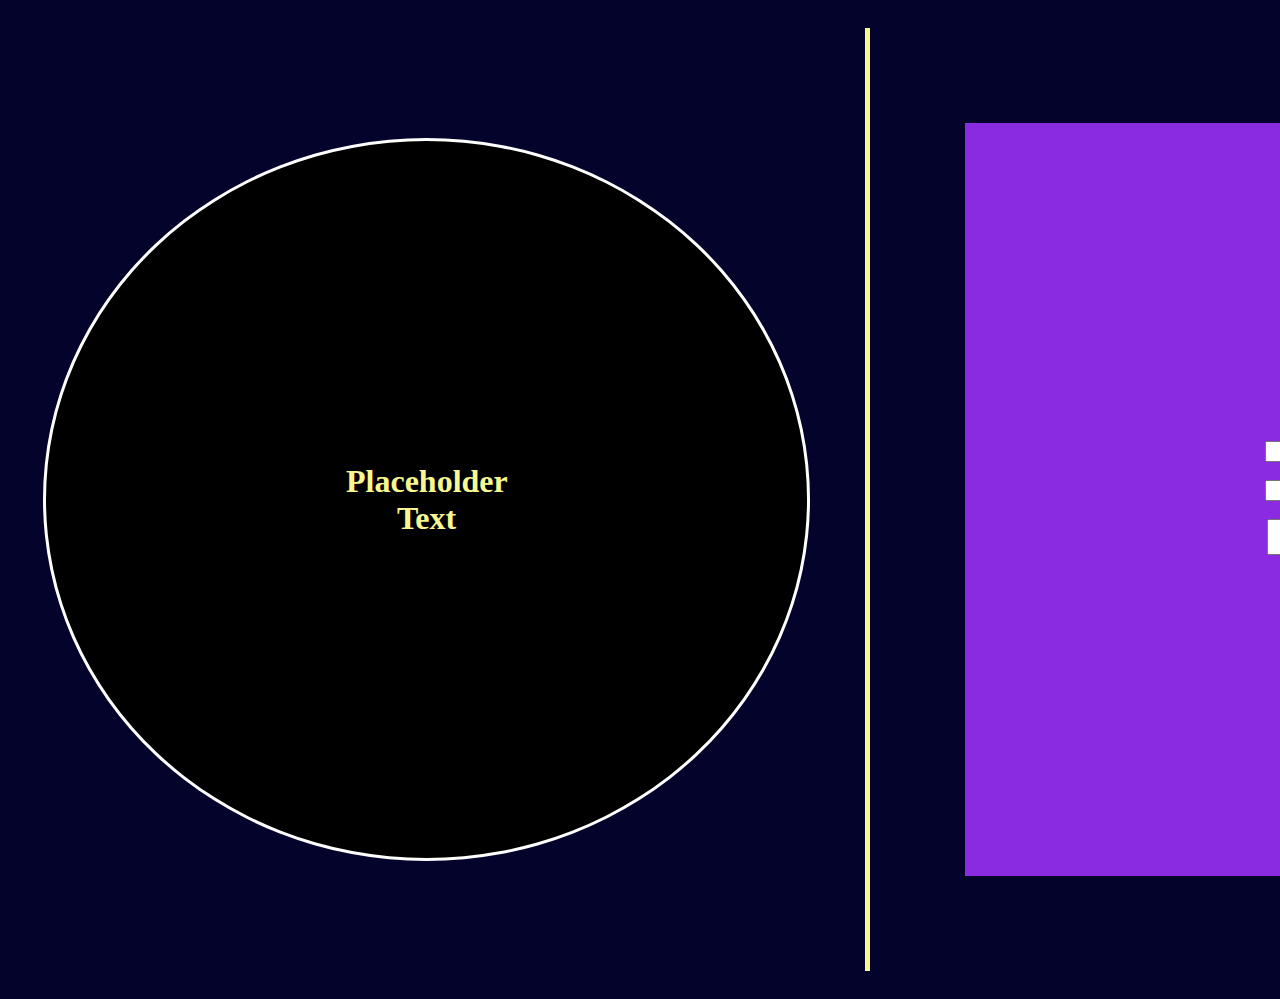
==== index.html @ 44d15266 "changed styling to form.css for MVP" ====
<!DOCTYPE html>
<html lang="en">

<head>
    <meta charset="UTF-8">
    <meta name="viewport" content="width=device-width, initial-scale=1.0">
    <title>Form</title>
    <link rel="stylesheet" href="./assets/css/style.css">
    <link rel="stylesheet" href="./assets/css/form.css">
</head>

<body>
    <header>
    </header>
    <section class="dark">
        <div class="dark" id="sun">
            <h1>Placeholder Text</h1>
        </div>

    </section>
    <section class ="container dark">
        <form>
            <label for="username">Username</label>
            <input id="username" type="text" />
            <label for="blogtitle">Blog Title</label>
            <input id="blogtitle" type="text" />
            <label for="blogcontent">Content</label>
            <textarea id="blogcontent" type="text"></textarea>
            <input type="submit" value="Submit Post" />


        </form>
    </section>
    <script src="./assets/js/logic.js"></script>
    <script src="./assets/js/form.js"></script>

</body>

</html>
---- assets/css/style.css ----
body{
    color: yellow;
    background-color: #03032b;
}
---- assets/css/form.css ----
body{
    /* background-color: #500b50; */
    display:flex;
    justify-content: space-around;
    align-items: center;
}
#sun{
    margin: auto;
    padding: auto;

    display: inline-block;
    text-align: center;
    margin: 15px;
    padding: 300px;
    color: #f8f88f;
    background-color: black;
    border: solid white;
    border-radius: 50%;
}
.container.dark{
    border-left: solid;
    border-width: thick ;
    border-color:#f8f88f;
    padding:5rem;
}
/* #container{
    padding: 36px;


} */
#blogcontent{
    resize: none;
}

section{
    margin:20px;
    display: inline-flex;
    justify-content: center;
    align-items: center;
    /* border: solid;
    border-color: #f8f88f;*/
} 

form{
    display:flex;
    flex-direction: column;
    justify-content: center;
    align-items: center;
    margin: 15px;
    padding: 300px;
    background-color: blueviolet;
    color: yellow;
}
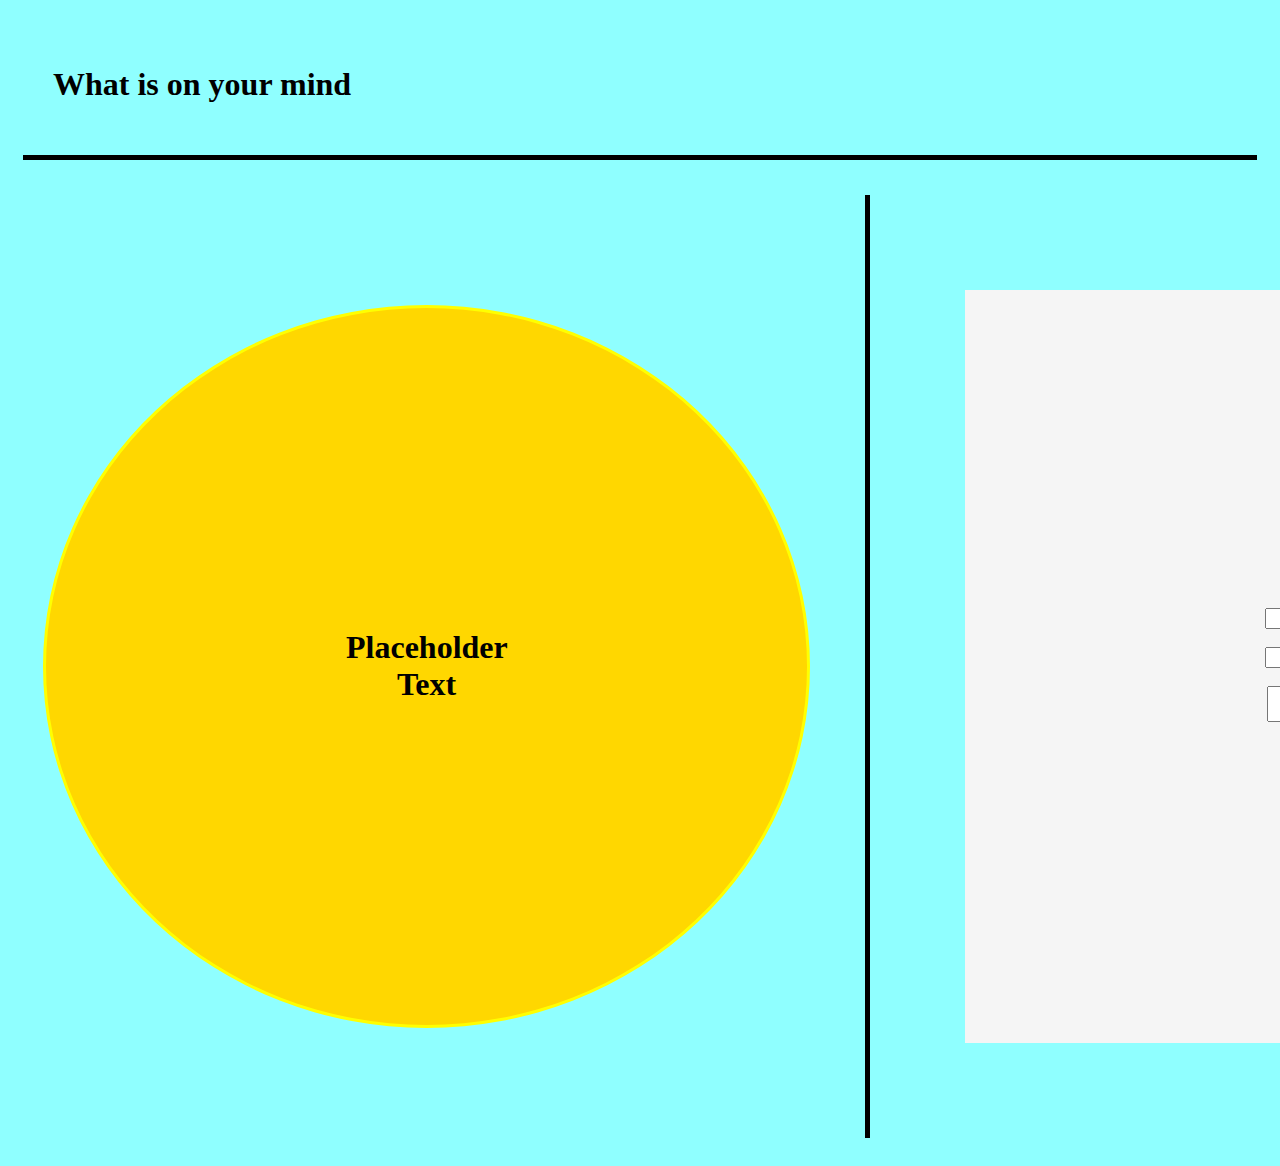
==== commit 4b746ce6: "added main tag to index.html and styling to form.css to account for new format" ====
--- a/index.html
+++ b/index.html
@@ -9,28 +9,31 @@
     <link rel="stylesheet" href="./assets/css/form.css">
 </head>
 
-<body>
+<body class='light_body'>
     <header>
+        <h1>What is on your mind</h1>
     </header>
-    <section class="dark">
-        <div class="dark" id="sun">
-            <h1>Placeholder Text</h1>
-        </div>
+    <main>
+        <section>
+            <div class="dark" id="sun_light">
+                <h1>Placeholder Text</h1>
+            </div>
 
-    </section>
-    <section class ="container dark">
-        <form>
-            <label for="username">Username</label>
-            <input id="username" type="text" />
-            <label for="blogtitle">Blog Title</label>
-            <input id="blogtitle" type="text" />
-            <label for="blogcontent">Content</label>
-            <textarea id="blogcontent" type="text"></textarea>
-            <input type="submit" value="Submit Post" />
+        </section>
+        <section class="container light">
+            <form class="light">
+                <label for="username">Username</label>
+                <input id="username" type="text" />
+                <label for="blogtitle">Blog Title</label>
+                <input id="blogtitle" type="text" />
+                <label for="blogcontent">Content</label>
+                <textarea id="blogcontent" type="text"></textarea>
+                <input type="submit" value="Submit Post" />
 
 
-        </form>
-    </section>
+            </form>
+        </section>
+    </main>
     <script src="./assets/js/logic.js"></script>
     <script src="./assets/js/form.js"></script>
 
--- a/assets/css/style.css
+++ b/assets/css/style.css
@@ -1,4 +1,23 @@
-body{
+/* body{
+    margin: 0;
+} */
+
+
+.light_body{
+    background-color: #00ffff70;
+    color: black;
+}
+
+
+
+
+
+
+
+/* ===============================================================================Dark Theme============================================================================================= */
+
+
+.dark_body{
     color: yellow;
     background-color: #03032b;
 }--- a/assets/css/form.css
+++ b/assets/css/form.css
@@ -1,10 +1,85 @@
-body{
-    /* background-color: #500b50; */
-    display:flex;
+
+header{
+    margin:15px;
+    padding: 30px;
+    border-bottom: solid;
+    border-width: Thick;
+}
+main{
+    display: flex;
     justify-content: space-around;
     align-items: center;
 }
-#sun{
+
+/* #sun_light {
+    margin: auto;
+    padding: auto;
+
+    display: inline-block;
+    text-align: center;
+    margin: 15px;
+    padding: 300px;
+    color: #f8f88f;
+    background-color: black;
+    border: solid white;
+    border-radius: 50%;
+} */
+
+.container {
+    border-left: solid;
+    border-width: thick;
+    /* border-color: #f8f88f; */
+    padding: 5rem;
+}
+
+/* #container{
+    padding: 36px;
+
+
+} */
+#blogcontent {
+    resize: none;
+}
+
+section {
+    margin: 20px;
+    display: inline-flex;
+    justify-content: center;
+    align-items: center;
+    /* border: solid;
+    border-color: #f8f88f;*/
+}
+
+form {
+    display: flex;
+    flex-direction: column;
+    justify-content: center;
+    align-items: center;
+    margin: 15px;
+    padding: 300px;
+    /* background-color: blueviolet;
+    color: yellow; */
+}
+
+
+/* =========================================================================================Dark Theme======================================================================================== */
+.dark header{
+    border-color:#f8f88f;
+}
+.dark header h1{
+    color: yellow;
+}
+.dark form {
+    background-color: blueviolet;
+    color: yellow;
+}
+
+.container.dark {
+    border-color: #f8f88f;
+
+}
+
+#sun_dark {
     margin: auto;
     padding: auto;
 
@@ -17,37 +92,36 @@
     border: solid white;
     border-radius: 50%;
 }
-.container.dark{
-    border-left: solid;
-    border-width: thick ;
-    border-color:#f8f88f;
-    padding:5rem;
-}
-/* #container{
-    padding: 36px;
 
+/* ============================================================================LightTheme================================================================================================= */
+#sun_light{
+    margin: auto;
+    padding: auto;
 
-} */
-#blogcontent{
-    resize: none;
+    display: inline-block;
+    text-align: center;
+    margin: 15px;
+    padding: 300px;
+    color: black;
+    background-color: gold;
+    border: solid yellow;
+    border-radius: 50%;
 }
 
-section{
-    margin:20px;
-    display: inline-flex;
-    justify-content: center;
-    align-items: center;
-    /* border: solid;
-    border-color: #f8f88f;*/
-} 
+.container.light {
+    border-color: black;
 
-form{
-    display:flex;
-    flex-direction: column;
-    justify-content: center;
-    align-items: center;
-    margin: 15px;
-    padding: 300px;
-    background-color: blueviolet;
-    color: yellow;
+}
+
+.light form {
+    background-color:whitesmoke;
+    color: black;
+}
+
+.light header{
+    border-color: black;
+}
+
+.light header h1{
+    color: black;
 }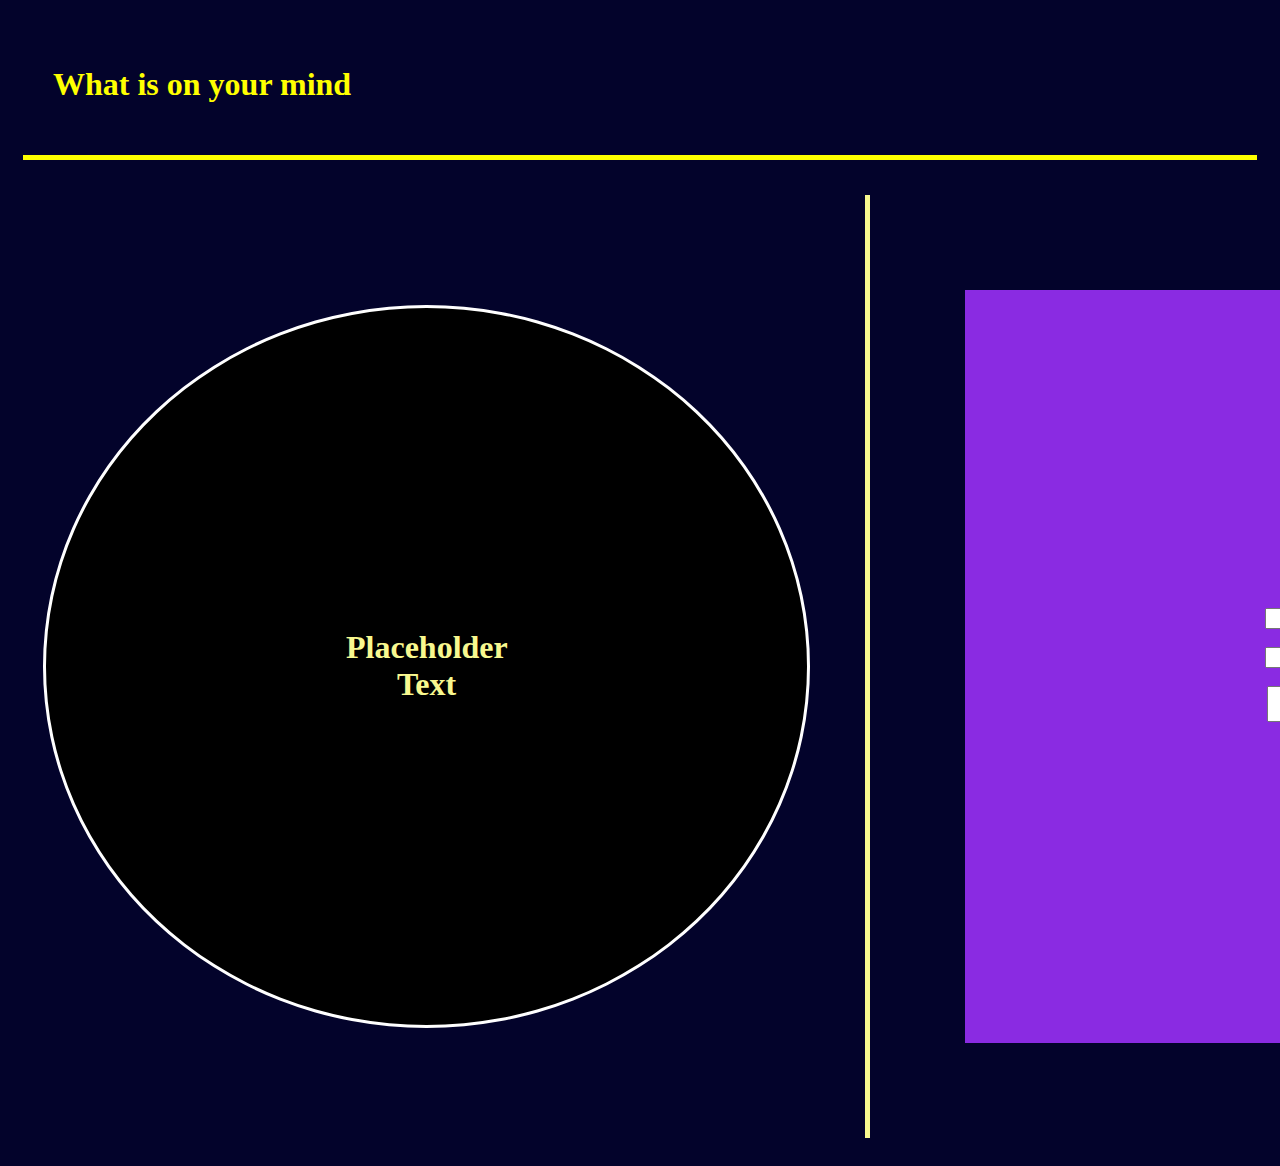
==== commit 51e06905: "set up themes to prepare for logic" ====
--- a/index.html
+++ b/index.html
@@ -9,18 +9,18 @@
     <link rel="stylesheet" href="./assets/css/form.css">
 </head>
 
-<body class='light_body'>
-    <header>
+<body class='dark_body'>
+    <header class ="dark">
         <h1>What is on your mind</h1>
     </header>
     <main>
         <section>
-            <div class="dark" id="sun_light">
+            <div class="light" id="sun_dark">
                 <h1>Placeholder Text</h1>
             </div>
 
         </section>
-        <section class="container light">
+        <section class="container dark">
             <form class="light">
                 <label for="username">Username</label>
                 <input id="username" type="text" />
--- a/assets/css/style.css
+++ b/assets/css/style.css
@@ -1,7 +1,7 @@
 /* body{
     margin: 0;
 } */
-
+/* ===============================================================================light Theme=========================================================================================== */
 
 .light_body{
     background-color: #00ffff70;
@@ -20,4 +20,7 @@
 .dark_body{
     color: yellow;
     background-color: #03032b;
-}+}
+
+
+/* ==========================================================================================Theme Slider Style====================================================================== */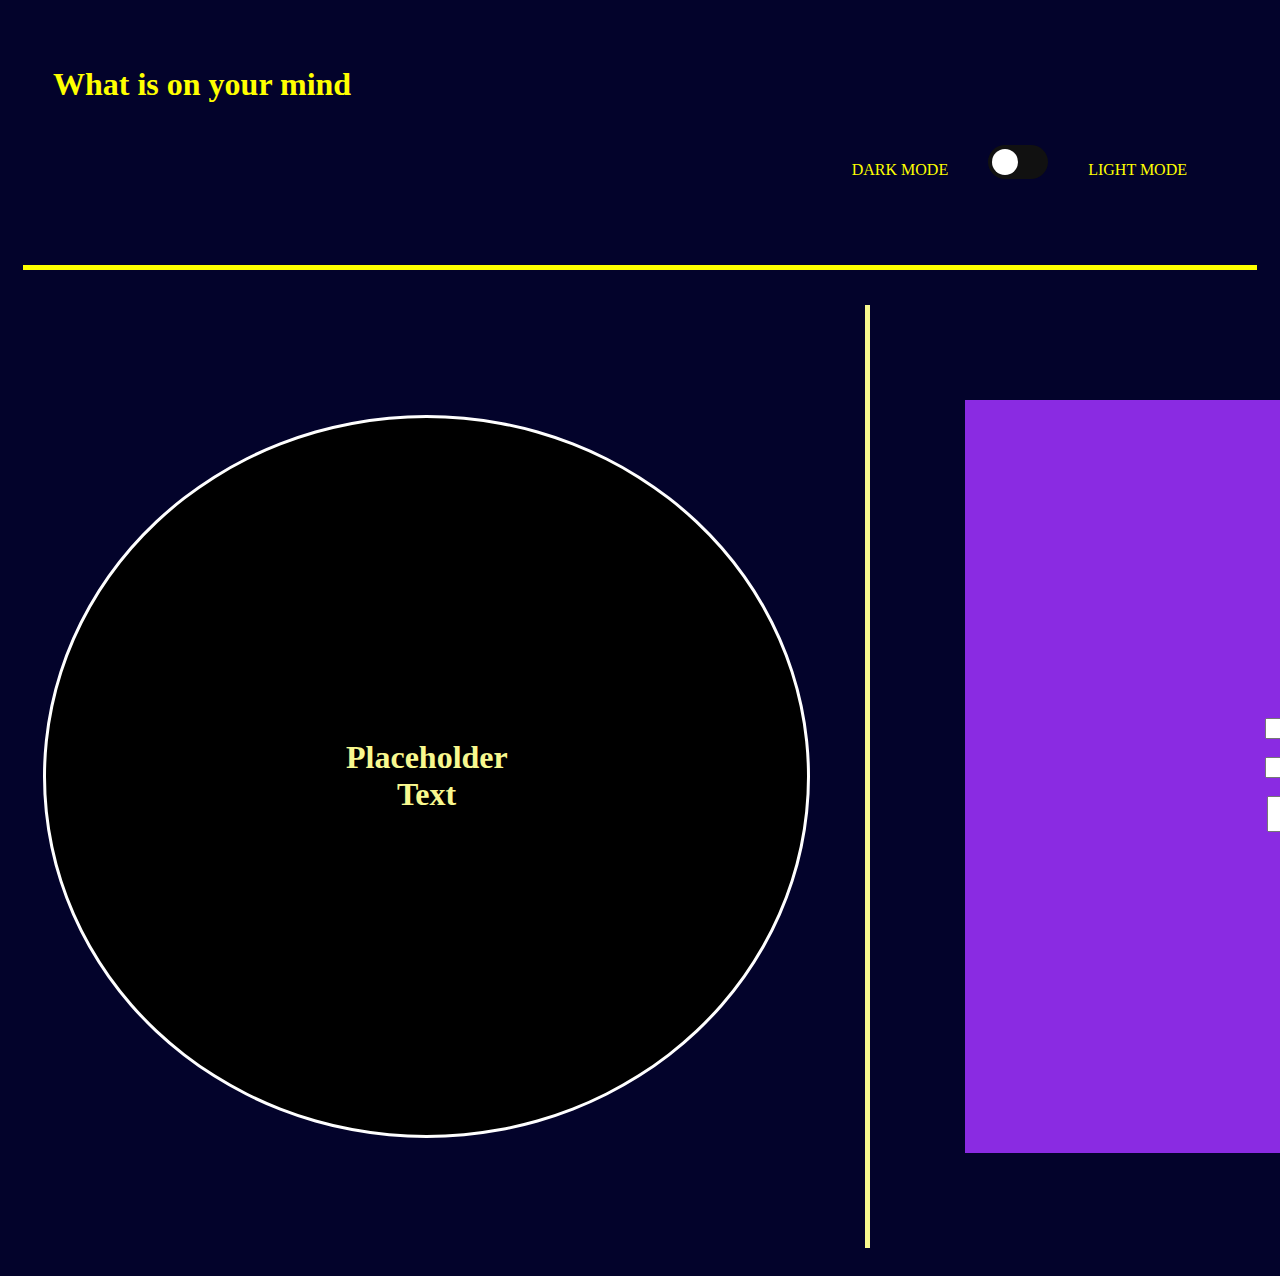
==== commit 56cd2975: "used styling for edx ins activity 11 for slider styling" ====
--- a/index.html
+++ b/index.html
@@ -12,6 +12,19 @@
 <body class='dark_body'>
     <header class ="dark">
         <h1>What is on your mind</h1>
+        <!-- slider code courtisy of edx instructional activites ins #11 -->
+        <div class="row toggle">
+            <div class="col">
+              <p>DARK MODE</p>
+            </div>
+            <label class="switch col">
+              <input type="checkbox" id="theme-switcher">
+              <span class="slider round"></span>
+            </label>
+            <div class="col">
+              <p>LIGHT MODE</p>
+            </div>
+          </div>
     </header>
     <main>
         <section>
--- a/assets/css/form.css
+++ b/assets/css/form.css
@@ -124,4 +124,79 @@
 
 .light header h1{
     color: black;
-}+}
+
+/* ===================================================================================Theme switcher style===================================================================================== */
+
+/* slider styling curtosiy of edx instructional inst #11 */
+
+.switch {
+    position: relative;
+    display: inline-block;
+    width: 60px;
+    height: 34px;
+  }
+  
+  /* Hide default HTML checkbox */
+  .switch input {
+    opacity: 0;
+    width: 0;
+    height: 0;
+  }
+  
+  /* The slider */
+  .slider {
+    position: absolute;
+    cursor: pointer;
+    top: 0;
+    left: 0;
+    right: 0;
+    bottom: 0;
+    background-color: #111;
+    -webkit-transition: .4s;
+    transition: .4s;
+  }
+  
+  .slider:before {
+    position: absolute;
+    content: "";
+    height: 26px;
+    width: 26px;
+    left: 4px;
+    bottom: 4px;
+    background-color: white;
+    -webkit-transition: .4s;
+    transition: .4s;
+  }
+  
+  input:checked + .slider {
+    background-color: rgb(29, 128, 210);
+  }
+  
+  input:focus + .slider {
+    box-shadow: 0 0 1px rgb(29, 128, 210);
+  }
+  
+  input:checked + .slider:before {
+    -webkit-transform: translateX(26px);
+    -ms-transform: translateX(26px);
+    transform: translateX(26px);
+  }
+  
+  /* Rounded sliders */
+  .slider.round {
+    border-radius: 34px;
+  }
+  
+  .slider.round:before {
+    border-radius: 50%;
+  }
+  
+  .row {
+    margin: 20px;
+    display: flex;
+    justify-content: flex-end;
+  }
+  .col {
+    margin: 20px;
+  }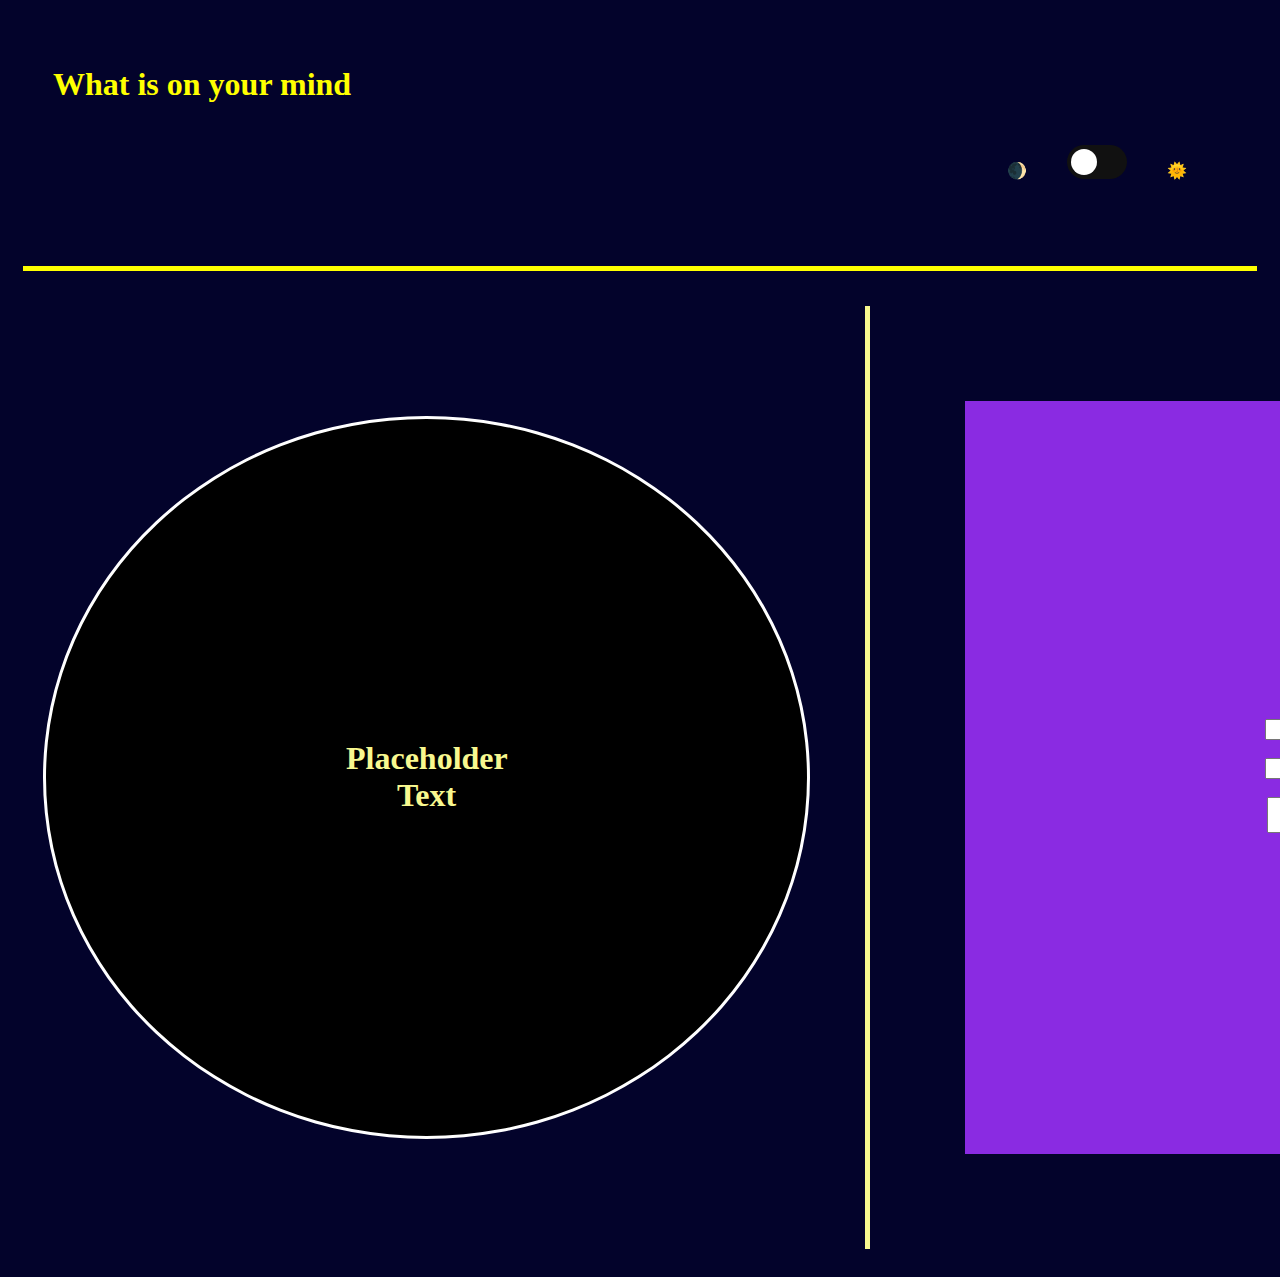
==== commit fc0dc332: "added a theme switcher debugging needed" ====
--- a/index.html
+++ b/index.html
@@ -15,26 +15,26 @@
         <!-- slider code courtisy of edx instructional activites ins #11 -->
         <div class="row toggle">
             <div class="col">
-              <p>DARK MODE</p>
+              <p>🌒</p>
             </div>
             <label class="switch col">
               <input type="checkbox" id="theme-switcher">
               <span class="slider round"></span>
             </label>
             <div class="col">
-              <p>LIGHT MODE</p>
+              <p>🌞</p>
             </div>
           </div>
     </header>
     <main>
         <section>
-            <div class="light" id="sun_dark">
+            <div class="dark" id="sun_dark">
                 <h1>Placeholder Text</h1>
             </div>
 
         </section>
         <section class="container dark">
-            <form class="light">
+            <form class="dark">
                 <label for="username">Username</label>
                 <input id="username" type="text" />
                 <label for="blogtitle">Blog Title</label>
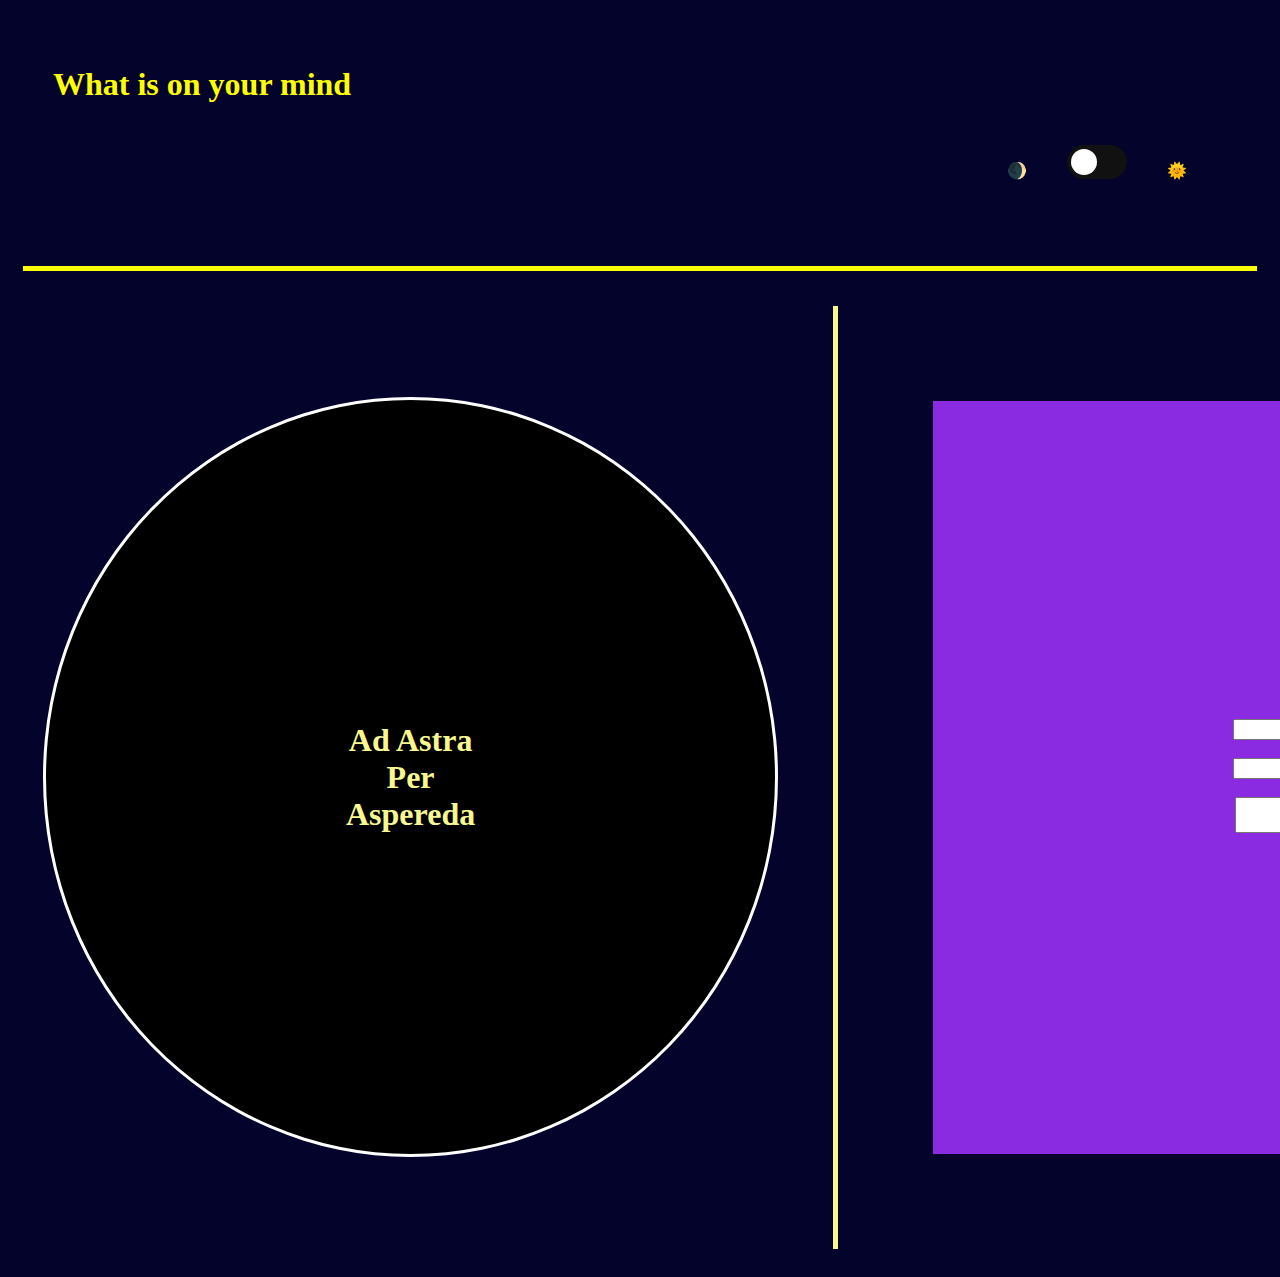
==== commit 6d06109c: "updated place holder texts" ====
--- a/index.html
+++ b/index.html
@@ -29,7 +29,7 @@
     <main>
         <section>
             <div class="dark" id="sun_dark">
-                <h1>Placeholder Text</h1>
+                <h1>Ad Astra Per Aspereda</h1>
             </div>
 
         </section>
@@ -42,8 +42,7 @@
                 <label for="blogcontent">Content</label>
                 <textarea id="blogcontent" type="text"></textarea>
                 <input type="submit" value="Submit Post" />
-
-
+                <span id ="error"></span>
             </form>
         </section>
     </main>
